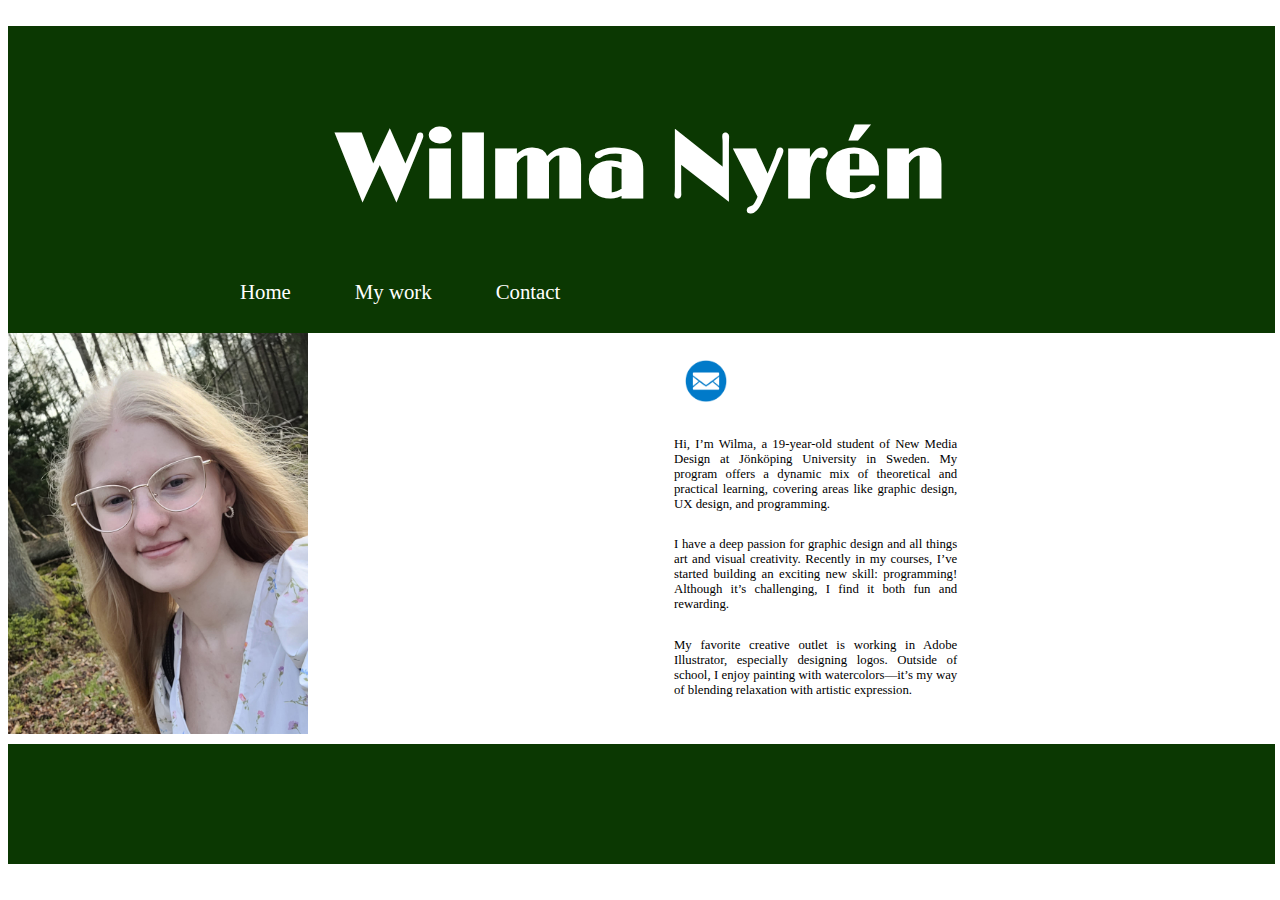
==== index.html @ ddd8be82 "trying things:((" ====
<!DOCTYPE html>
<html lang="en">

<head>
    <meta charset="UTF-8">
    <meta name="viewport" content="width=device-width, initial-scale=1.0">
    <title>Portfolio</title>
    <link rel="stylesheet" href="css/main.css">

</head>

<body>
    <!-- heder and me-->
    <!-- links in lists https://teamtreehouse.com/community/turn-each-list-item-into-a-link-the-first-item-should-link-to-cakeshtml-the-second-to-pieshtml-and-the-third-to-cand-->
    <header>
        <h1>Wilma Nyrén</h1>
        <nav>
            <ul>
                <li><a href="index.html">Home</a></li>
                <li> <a href="work.html">My work</a></li>

                <li><a href="contakt.html">Contact</a></li>
            </ul>
        </nav>
    </header>

    <!-- introduction-->
    <introduction>
        <!-- side by side placement https://codedamn.com/news/frontend/how-to-put-image-and-text-side-by-side-in-html-->
        <div class="container">
            <img src="images2/me2.jpeg" alt="picture of me" width="300vw" class="pic">

            <text>

                <nav> <!--link to other page-->
                    <a href="contakt.html"><img src="images2/mail.png" alt="mail icon" width="50"></a>
                </nav>
                <p class="intro">Hi, I’m Wilma, a 19-year-old student of New Media Design at Jönköping
                    University in
                    Sweden.
                    My
                    program offers
                    a dynamic mix of theoretical and practical learning, covering areas like graphic design, UX design,
                    and
                    programming. </p>
                <p class="intro"> I have a deep passion for graphic design and all things art and visual creativity.
                    Recently in
                    my courses, I’ve started building an exciting new skill: programming! Although it’s challenging, I
                    find
                    it
                    both fun and rewarding. </p>
                <p class="intro">
                    My favorite creative outlet is working in Adobe Illustrator, especially designing logos. Outside of
                    school,
                    I enjoy painting with watercolors—it’s my way of blending relaxation with artistic expression.
                </p>
            </text>
        </div>
    </introduction>

    <footer></footer>
</body>

</html>
---- css/main.css ----
@font-face {
        font-family: 'limelight';
        src: url(../limelight/limelight-regular.ttf);

}
body{
    min-height: 700px;
}

header{
    width: 85vw;
    height: 10vw;
    background-color: rgb(11, 56, 2);
    padding: 7vw;
    margin-top: 2vw;
}

h1{ 
    font-family: 'limelight',serif;
    color:white;
    font-size: 7vw; /*rem??*/
    margin-bottom: 1%;
    margin-top: 0%;
    text-align: center;
}
h2{
    font-size: 2rem;
    color:rgb(11, 56, 2);
    text-align: center;
    padding: auto;
}

/*paragraf text*/
.intro{   
    font-size: 1vw;
    text-align: justify; 
    margin-left: 5%;
    margin-right: 50%;
    margin-top: 2vw;
}

/*side by side placement https://codedamn.com/news/frontend/how-to-put-image-and-text-side-by-side-in-html*/
.container{
    display: grid;
    align-items:center;
    grid-template-columns: 1fr 1fr ;
    column-gap: 5px;
}

nav{
    margin-left: 3vw;
}

#pic{
    margin-left: 25vw;
    margin-bottom: 10vw;
    margin-top: 7vw;
}

footer{
    width: 99vw;
    height: 100px;
    padding-top: 20px;
    margin-top: 10px;
    background-color: rgb(11, 56, 2);
}

form{
    text-align: center; 
}

/*smal but anojing problem, https://chatgpt.com/share/678bb815-4b10-8002-b4ad-20611ed87023*/
#message{
    width: 25vw;
    height: 15vw;
    padding: 10px;
    box-sizing: border-box;
    /*
    vertical-align: top;
    did not work for now :((
    */
}
#submit {
    margin-bottom: 0px;
}
ul{
    list-style: none;
    display: flex;
}
li{
    margin-left: 5vw;
    margin-top: 1vw;
    margin-top: 3vw;
}

/*smal help from chatgpt, to make the links not be blue and so on = https://chatgpt.com/share/6790a395-5998-8002-89e2-93e1a54c81dc*/
a{
    text-decoration: none;
    color: white;
    font-size: 1.3rem;
    
}
/*work page layout*/
main{
    display: grid;
    grid-template-columns: repeat(5, 1fr);
    column-gap: 10px;
    grid-template-areas: 
    ". w1 w2 w3 ."
    ;
}

section{
    width: 100px;
    height: 100px;
    color: blueviolet;
}
#w1{
    grid-area: w1;
   
    color: blueviolet;
}
#w2{
    grid-area: w2;
    
    color: blueviolet;
}
#w3{
    grid-area: w3;
    
    color: blueviolet;
}
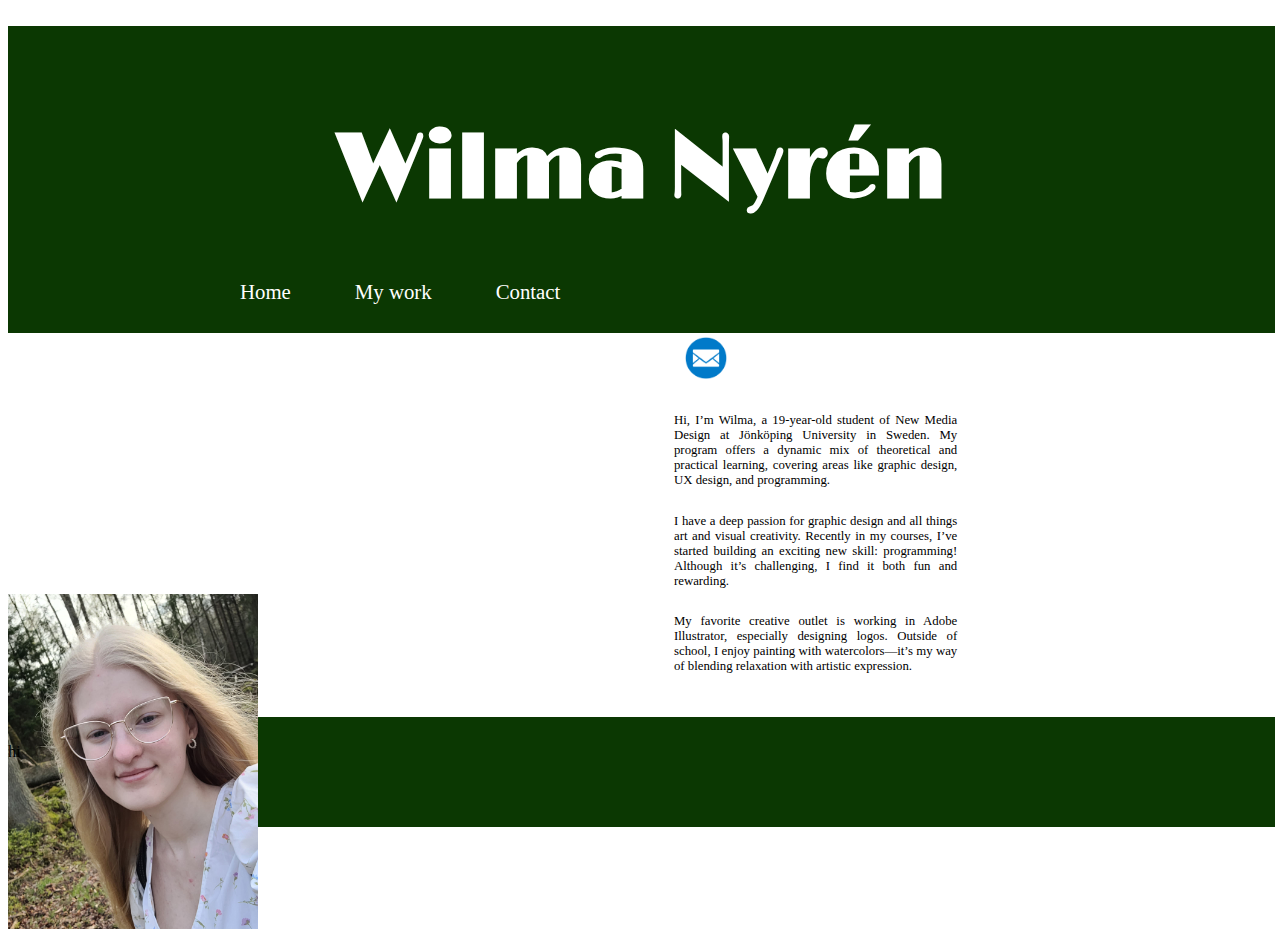
==== commit 09a4ee78: "aaaaaaaaaaa" ====
--- a/index.html
+++ b/index.html
@@ -28,7 +28,10 @@
     <introduction>
         <!-- side by side placement https://codedamn.com/news/frontend/how-to-put-image-and-text-side-by-side-in-html-->
         <div class="container">
-            <img src="images2/me2.jpeg" alt="picture of me" width="300vw" class="pic">
+            <section class="pic">
+                <img src="images2/me2.jpeg" alt="picture of me" width="250vw" class="pic">
+
+            </section>
 
             <text>
 
@@ -36,29 +39,27 @@
                     <a href="contakt.html"><img src="images2/mail.png" alt="mail icon" width="50"></a>
                 </nav>
                 <p class="intro">Hi, I’m Wilma, a 19-year-old student of New Media Design at Jönköping
-                    University in
-                    Sweden.
-                    My
-                    program offers
-                    a dynamic mix of theoretical and practical learning, covering areas like graphic design, UX design,
-                    and
-                    programming. </p>
+                    University in Sweden.
+                    My program offers a dynamic mix of theoretical and practical learning, covering areas like graphic
+                    design, UX design,
+                    and programming.
+                </p>
                 <p class="intro"> I have a deep passion for graphic design and all things art and visual creativity.
-                    Recently in
-                    my courses, I’ve started building an exciting new skill: programming! Although it’s challenging, I
-                    find
-                    it
-                    both fun and rewarding. </p>
+                    Recently in my courses, I’ve started building an exciting new skill: programming! Although it’s
+                    challenging, I
+                    find it both fun and rewarding. </p>
                 <p class="intro">
                     My favorite creative outlet is working in Adobe Illustrator, especially designing logos. Outside of
-                    school,
-                    I enjoy painting with watercolors—it’s my way of blending relaxation with artistic expression.
+                    school, I enjoy painting with watercolors—it’s my way of blending relaxation with artistic
+                    expression.
                 </p>
             </text>
         </div>
     </introduction>
 
-    <footer></footer>
+    <footer>
+        <p>hi</p>
+    </footer>
 </body>
 
 </html>--- a/css/main.css
+++ b/css/main.css
@@ -44,24 +44,24 @@
     display: grid;
     align-items:center;
     grid-template-columns: 1fr 1fr ;
+    grid-template-rows: 1fr;
     column-gap: 5px;
 }
 
 nav{
     margin-left: 3vw;
 }
-
-#pic{
-    margin-left: 25vw;
-    margin-bottom: 10vw;
+.pic{
     margin-top: 7vw;
 }
+
+
 
 footer{
     width: 99vw;
     height: 100px;
-    padding-top: 20px;
-    margin-top: 10px;
+    padding-top: 10px;
+    margin-top: 30px;
     background-color: rgb(11, 56, 2);
 }
 
@@ -123,10 +123,9 @@
 #w2{
     grid-area: w2;
     
-    color: blueviolet;
+    color: rgb(43, 134, 226);
 }
 #w3{
     grid-area: w3;
-    
-    color: blueviolet;
+    color: rgb(137, 226, 43);
 }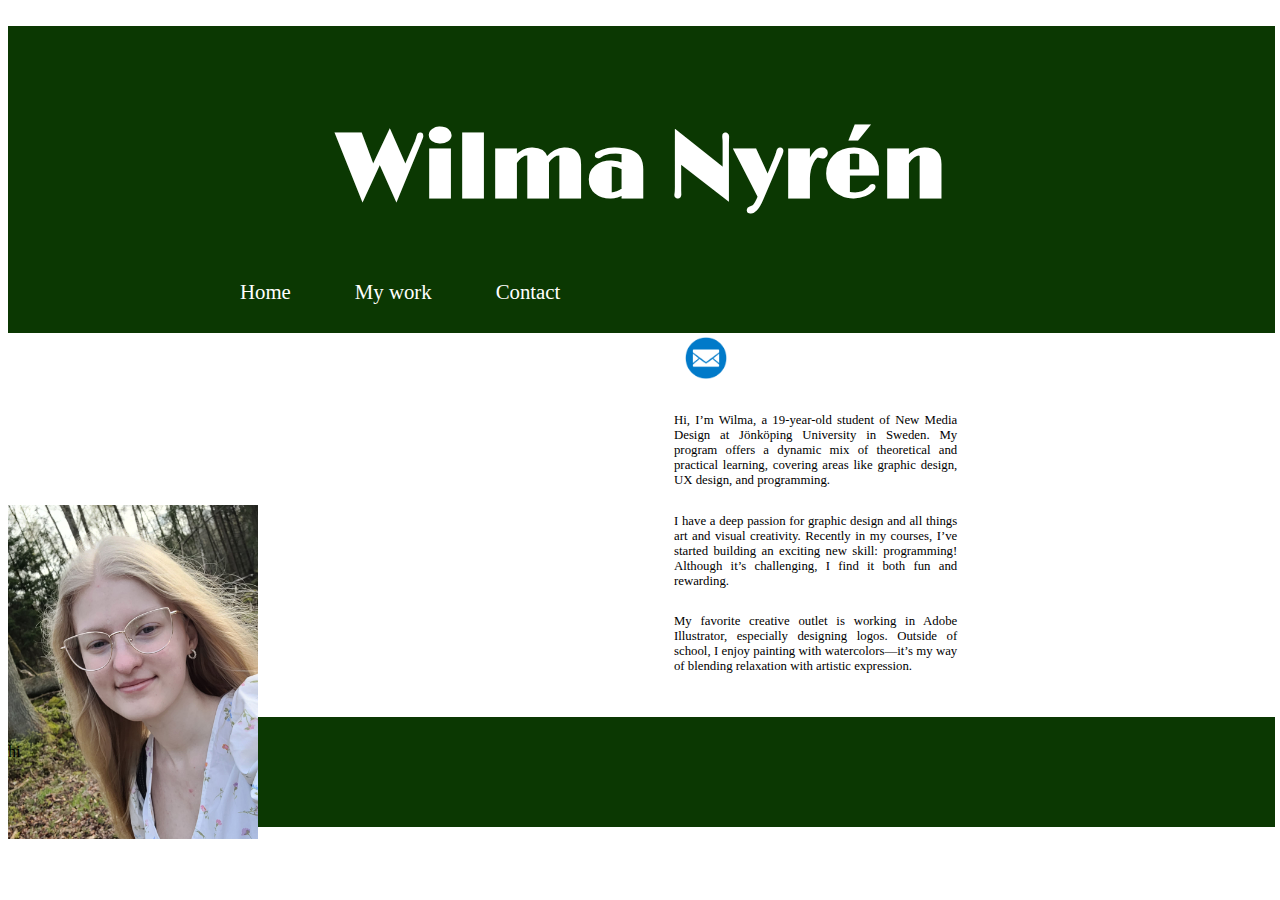
==== commit e414bc89: "aa" ====
--- a/index.html
+++ b/index.html
@@ -29,7 +29,7 @@
         <!-- side by side placement https://codedamn.com/news/frontend/how-to-put-image-and-text-side-by-side-in-html-->
         <div class="container">
             <section class="pic">
-                <img src="images2/me2.jpeg" alt="picture of me" width="250vw" class="pic">
+                <img src="images2/me2.jpeg" alt="picture of me" width="250vw">
 
             </section>
 
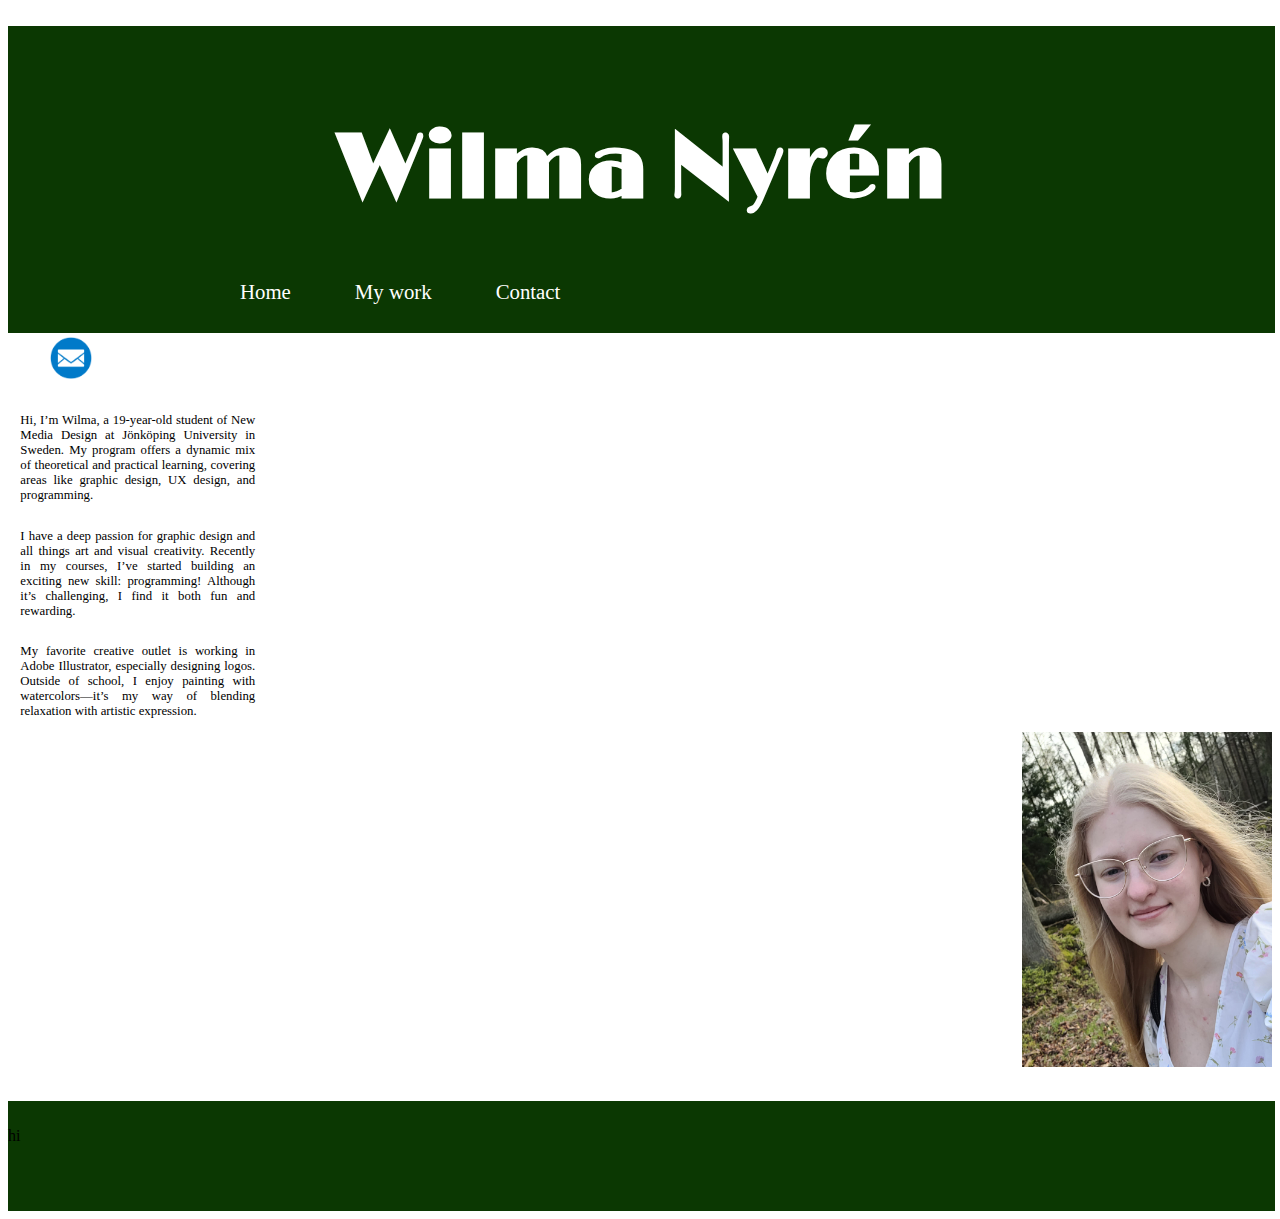
==== commit 39d1490d: "fix i think" ====
--- a/index.html
+++ b/index.html
@@ -18,7 +18,6 @@
             <ul>
                 <li><a href="index.html">Home</a></li>
                 <li> <a href="work.html">My work</a></li>
-
                 <li><a href="contakt.html">Contact</a></li>
             </ul>
         </nav>
@@ -28,9 +27,9 @@
     <introduction>
         <!-- side by side placement https://codedamn.com/news/frontend/how-to-put-image-and-text-side-by-side-in-html-->
         <div class="container">
+
             <section class="pic">
-                <img src="images2/me2.jpeg" alt="picture of me" width="250vw">
-
+                <img src="images2/me2.jpeg" alt="picture of me" width="250px">
             </section>
 
             <text>
--- a/css/main.css
+++ b/css/main.css
@@ -30,32 +30,32 @@
     padding: auto;
 }
 
-/*paragraf text*/
-.intro{   
-    font-size: 1vw;
-    text-align: justify; 
-    margin-left: 5%;
-    margin-right: 50%;
-    margin-top: 2vw;
-}
 
 /*side by side placement https://codedamn.com/news/frontend/how-to-put-image-and-text-side-by-side-in-html*/
 .container{
     display: grid;
     align-items:center;
-    grid-template-columns: 1fr 1fr ;
-    grid-template-rows: 1fr;
+    grid-template-columns: 1fr 1fr 1fr 1fr;
     column-gap: 5px;
+    grid-template-areas: "header header header";
+}
+.pic{
+    margin-right: 30%;
+    grid-area: image;
+}
+
+/*paragraf text*/
+.intro{   
+    grid-area: text;
+    font-size: 1vw;
+    text-align: justify; 
+    margin-left: 5%;
+    margin-top: 2vw;
 }
 
 nav{
     margin-left: 3vw;
 }
-.pic{
-    margin-top: 7vw;
-}
-
-
 
 footer{
     width: 99vw;
@@ -110,11 +110,6 @@
     ;
 }
 
-section{
-    width: 100px;
-    height: 100px;
-    color: blueviolet;
-}
 #w1{
     grid-area: w1;
    
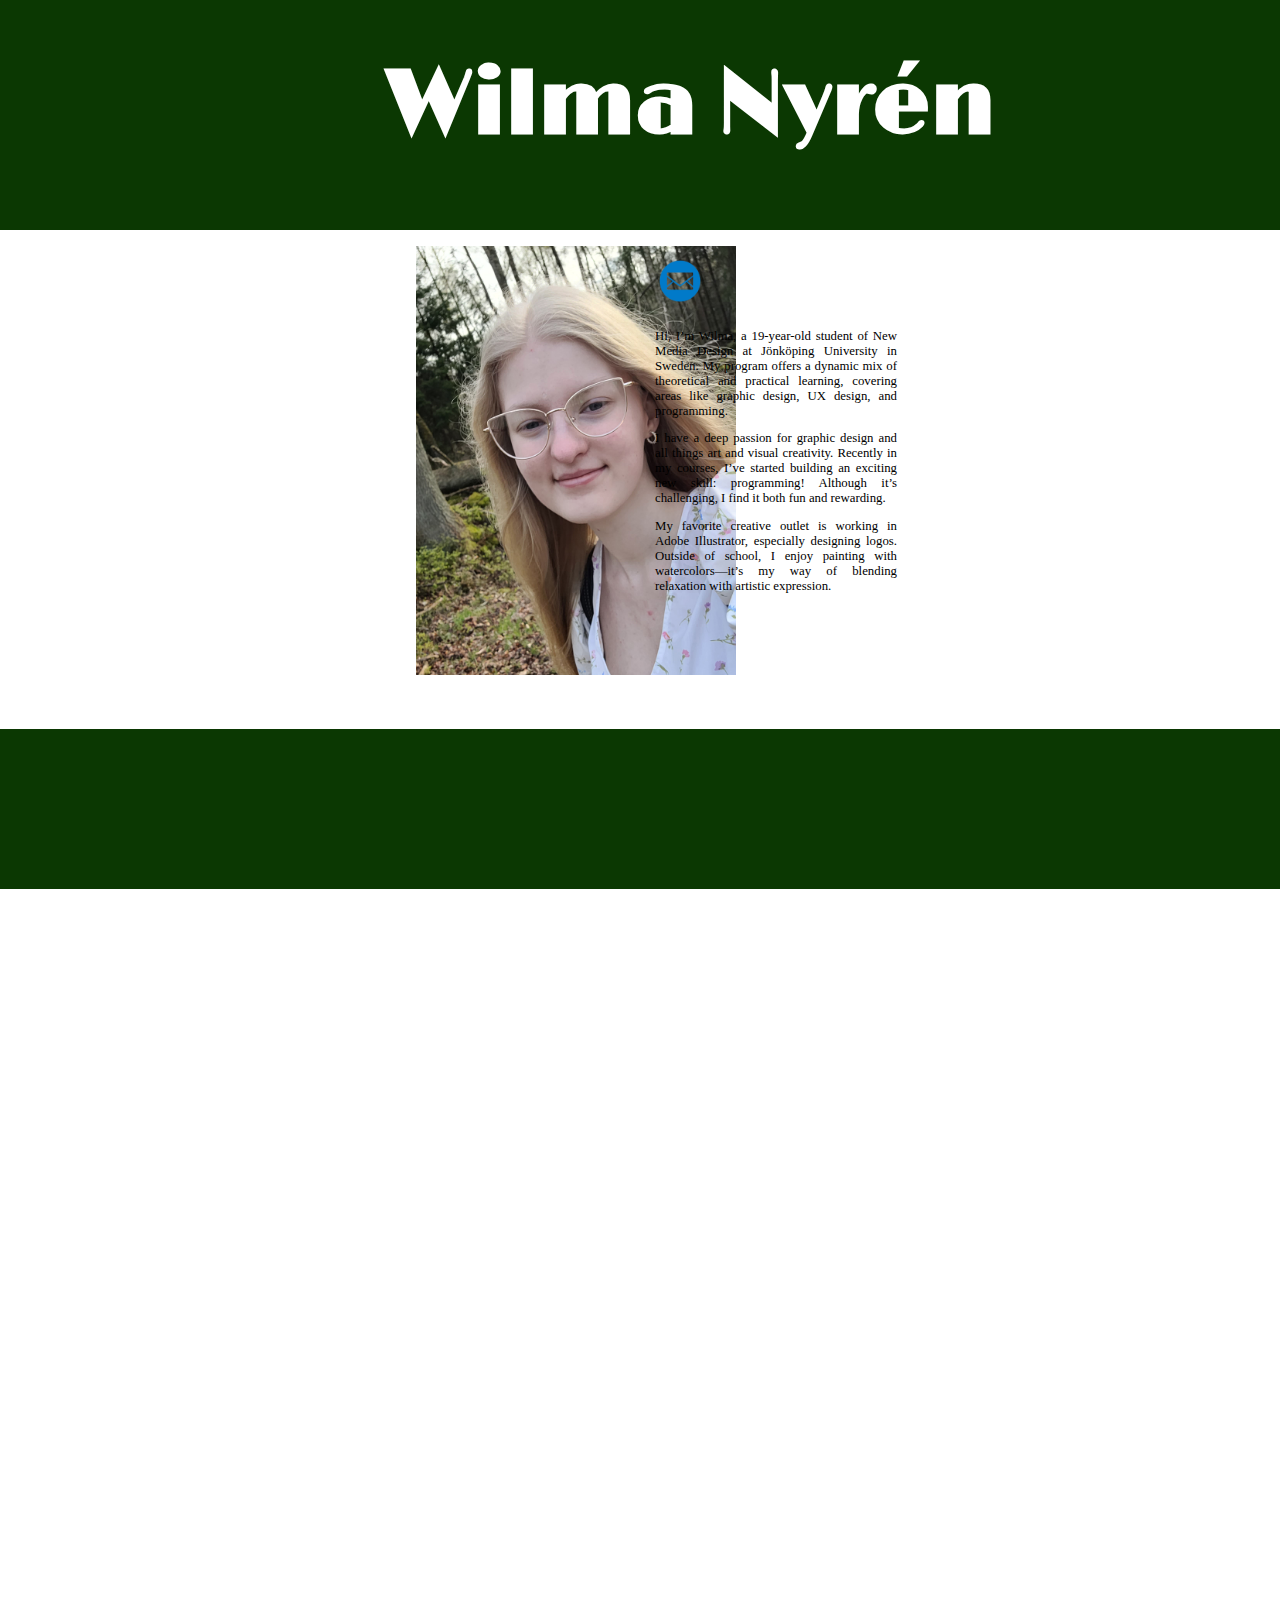
==== commit 89e904da: "loads of things, work page ect" ====
--- a/index.html
+++ b/index.html
@@ -24,40 +24,40 @@
     </header>
 
     <!-- introduction-->
-    <introduction>
+    <main>
         <!-- side by side placement https://codedamn.com/news/frontend/how-to-put-image-and-text-side-by-side-in-html-->
         <div class="container">
 
             <section class="pic">
-                <img src="images2/me2.jpeg" alt="picture of me" width="250px">
+                <img src="images2/me2.jpeg" alt="picture of me" width="320px">
             </section>
 
-            <text>
+            <div class="intro">
 
-                <nav> <!--link to other page-->
-                    <a href="contakt.html"><img src="images2/mail.png" alt="mail icon" width="50"></a>
+                <nav id="mail"> <!--link to other page-->
+                    <a href="contakt.html"><img src="images2/mail.png" alt="mail icon" width="50px"></a>
                 </nav>
-                <p class="intro">Hi, I’m Wilma, a 19-year-old student of New Media Design at Jönköping
+                <p>Hi, I’m Wilma, a 19-year-old student of New Media Design at Jönköping
                     University in Sweden.
                     My program offers a dynamic mix of theoretical and practical learning, covering areas like graphic
                     design, UX design,
                     and programming.
                 </p>
-                <p class="intro"> I have a deep passion for graphic design and all things art and visual creativity.
+                <p> I have a deep passion for graphic design and all things art and visual creativity.
                     Recently in my courses, I’ve started building an exciting new skill: programming! Although it’s
                     challenging, I
                     find it both fun and rewarding. </p>
-                <p class="intro">
+                <p>
                     My favorite creative outlet is working in Adobe Illustrator, especially designing logos. Outside of
                     school, I enjoy painting with watercolors—it’s my way of blending relaxation with artistic
                     expression.
                 </p>
-            </text>
+            </div>
         </div>
-    </introduction>
+    </main>
 
     <footer>
-        <p>hi</p>
+
     </footer>
 </body>
 
--- a/css/main.css
+++ b/css/main.css
@@ -4,15 +4,43 @@
 
 }
 body{
-    min-height: 700px;
+    min-height: 1800px;
+    height: 100%;
+    margin: 0%;
+
 }
 
 header{
-    width: 85vw;
+    width: 100%;
     height: 10vw;
     background-color: rgb(11, 56, 2);
-    padding: 7vw;
-    margin-top: 2vw;
+    padding: 4vw;
+}
+nav{
+    font-size: 2.5rem;
+}
+ul{
+    list-style: none;
+    display: flex;
+}
+li{
+    margin-left: 5vw;
+    margin-top: 10px;
+}
+
+/*smal help from chatgpt, to make the links not be blue and so on = https://chatgpt.com/share/6790a395-5998-8002-89e2-93e1a54c81dc*/
+a{
+    text-decoration: none;
+    color: white;
+    font-size: 1.3rem;
+}
+
+footer{
+    width: 100%;
+    height: 150px;
+    padding-top: 10px;
+    margin-top: 50px;
+    background-color: rgb(11, 56, 2);
 }
 
 h1{ 
@@ -34,35 +62,26 @@
 /*side by side placement https://codedamn.com/news/frontend/how-to-put-image-and-text-side-by-side-in-html*/
 .container{
     display: grid;
-    align-items:center;
     grid-template-columns: 1fr 1fr 1fr 1fr;
     column-gap: 5px;
-    grid-template-areas: "header header header";
+    grid-template-areas: 
+    ". image textbox .";
 }
 .pic{
-    margin-right: 30%;
+     margin-left: 30%;
+    margin-top: 5%;
     grid-area: image;
+    /*width in index, thats were it only workes idk why*/
 }
 
 /*paragraf text*/
 .intro{   
-    grid-area: text;
+    grid-area: textbox;
     font-size: 1vw;
     text-align: justify; 
-    margin-left: 5%;
+    margin-right: 20%;
+    margin-left: 10px;
     margin-top: 2vw;
-}
-
-nav{
-    margin-left: 3vw;
-}
-
-footer{
-    width: 99vw;
-    height: 100px;
-    padding-top: 10px;
-    margin-top: 30px;
-    background-color: rgb(11, 56, 2);
 }
 
 form{
@@ -83,44 +102,3 @@
 #submit {
     margin-bottom: 0px;
 }
-ul{
-    list-style: none;
-    display: flex;
-}
-li{
-    margin-left: 5vw;
-    margin-top: 1vw;
-    margin-top: 3vw;
-}
-
-/*smal help from chatgpt, to make the links not be blue and so on = https://chatgpt.com/share/6790a395-5998-8002-89e2-93e1a54c81dc*/
-a{
-    text-decoration: none;
-    color: white;
-    font-size: 1.3rem;
-    
-}
-/*work page layout*/
-main{
-    display: grid;
-    grid-template-columns: repeat(5, 1fr);
-    column-gap: 10px;
-    grid-template-areas: 
-    ". w1 w2 w3 ."
-    ;
-}
-
-#w1{
-    grid-area: w1;
-   
-    color: blueviolet;
-}
-#w2{
-    grid-area: w2;
-    
-    color: rgb(43, 134, 226);
-}
-#w3{
-    grid-area: w3;
-    color: rgb(137, 226, 43);
-}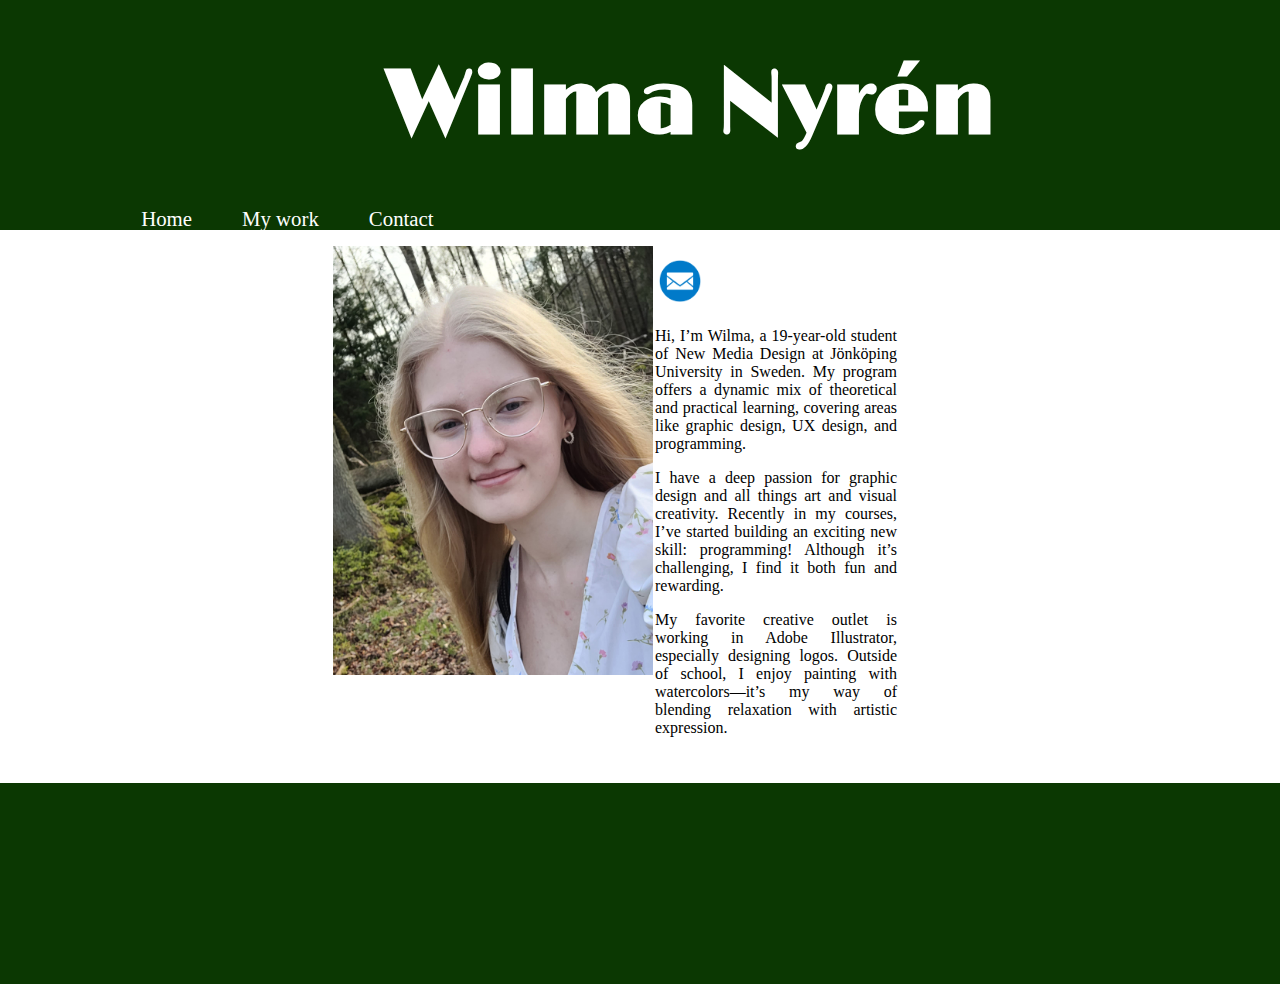
==== commit 45edc3dd: "a lot" ====
--- a/index.html
+++ b/index.html
@@ -57,7 +57,6 @@
     </main>
 
     <footer>
-
     </footer>
 </body>
 
--- a/css/main.css
+++ b/css/main.css
@@ -4,8 +4,8 @@
 
 }
 body{
-    min-height: 1800px;
-    height: 100%;
+    min-height: 100vh;
+    max-width: 100vw;
     margin: 0%;
 
 }
@@ -15,17 +15,20 @@
     height: 10vw;
     background-color: rgb(11, 56, 2);
     padding: 4vw;
+    padding-right: 0%;
+    
 }
 nav{
-    font-size: 2.5rem;
+    font-size: 1rem;
+
 }
 ul{
     list-style: none;
     display: flex;
 }
 li{
-    margin-left: 5vw;
-    margin-top: 10px;
+    margin-left: 50px;
+    margin-top: 30px;
 }
 
 /*smal help from chatgpt, to make the links not be blue and so on = https://chatgpt.com/share/6790a395-5998-8002-89e2-93e1a54c81dc*/
@@ -36,11 +39,12 @@
 }
 
 footer{
-    width: 100%;
-    height: 150px;
-    padding-top: 10px;
-    margin-top: 50px;
-    background-color: rgb(11, 56, 2);
+width: 100vw;
+height: 150px;
+padding-top: 4vw;
+padding-right: 3%;
+margin-top: 30px;
+background-color: rgb(11, 56, 2);
 }
 
 h1{ 
@@ -68,16 +72,18 @@
     ". image textbox .";
 }
 .pic{
-     margin-left: 30%;
     margin-top: 5%;
     grid-area: image;
+    max-width: 100%;
+    margin-left: 4%;
+    
     /*width in index, thats were it only workes idk why*/
 }
 
 /*paragraf text*/
 .intro{   
     grid-area: textbox;
-    font-size: 1vw;
+    font-size: 1rem;
     text-align: justify; 
     margin-right: 20%;
     margin-left: 10px;
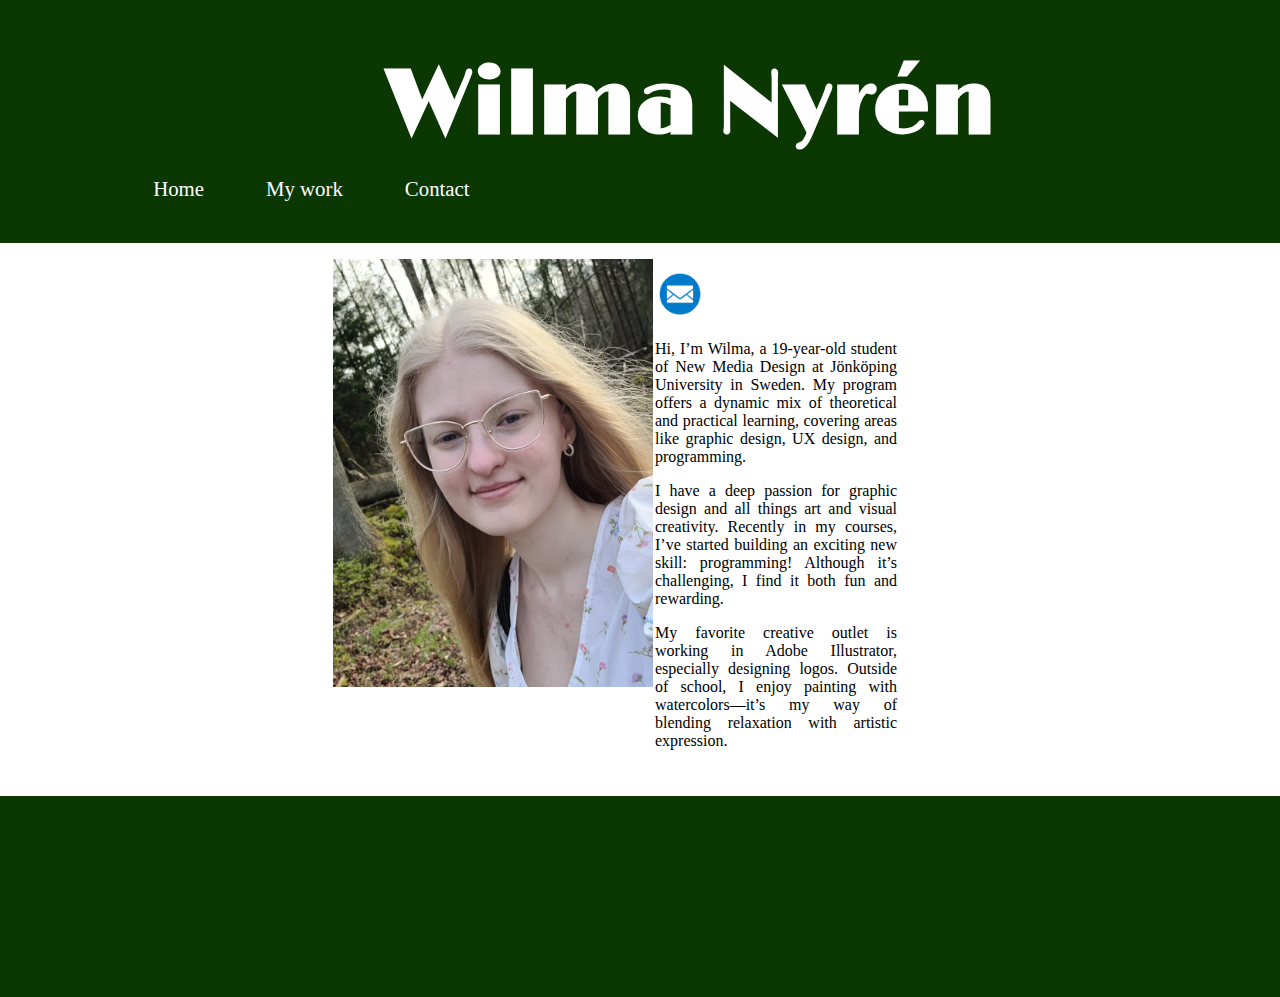
==== commit ecec9e85: "removing empty lines" ====
--- a/index.html
+++ b/index.html
@@ -6,7 +6,6 @@
     <meta name="viewport" content="width=device-width, initial-scale=1.0">
     <title>Portfolio</title>
     <link rel="stylesheet" href="css/main.css">
-
 </head>
 
 <body>
@@ -55,7 +54,6 @@
             </div>
         </div>
     </main>
-
     <footer>
     </footer>
 </body>
--- a/css/main.css
+++ b/css/main.css
@@ -12,7 +12,7 @@
 
 header{
     width: 100%;
-    height: 10vw;
+    height: 11vw;
     background-color: rgb(11, 56, 2);
     padding: 4vw;
     padding-right: 0%;
@@ -20,15 +20,14 @@
 }
 nav{
     font-size: 1rem;
-
 }
 ul{
     list-style: none;
     display: flex;
 }
 li{
-    margin-left: 50px;
-    margin-top: 30px;
+    margin-left: 5%;
+    margin-top: 0%;
 }
 
 /*smal help from chatgpt, to make the links not be blue and so on = https://chatgpt.com/share/6790a395-5998-8002-89e2-93e1a54c81dc*/
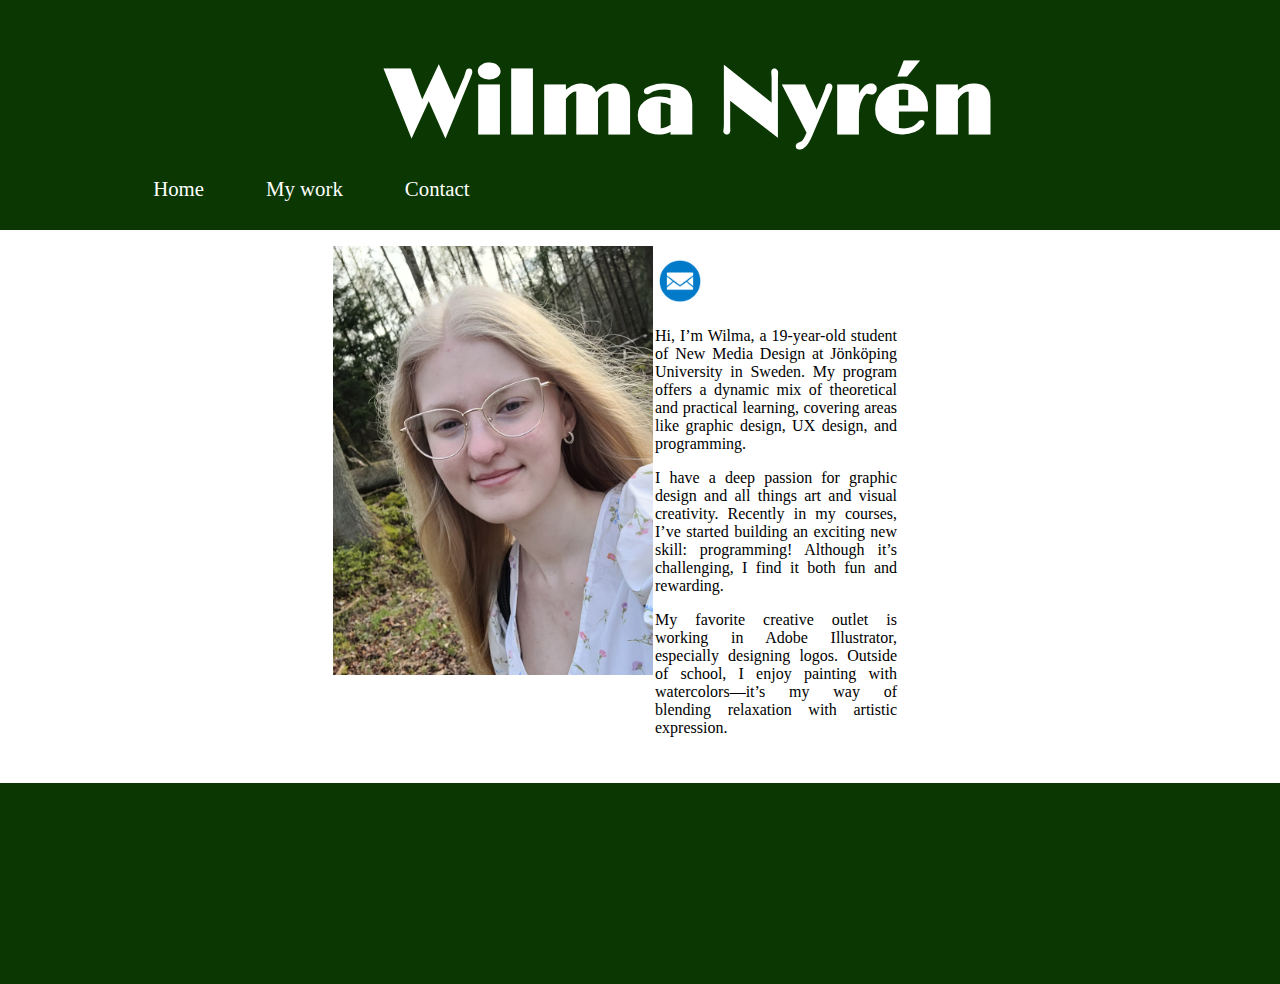
==== commit 8999b6d5: "done with asignment" ====
--- a/index.html
+++ b/index.html
@@ -17,7 +17,7 @@
             <ul>
                 <li><a href="index.html">Home</a></li>
                 <li> <a href="work.html">My work</a></li>
-                <li><a href="contakt.html">Contact</a></li>
+                <li><a href="contact.html">Contact</a></li>
             </ul>
         </nav>
     </header>
--- a/css/main.css
+++ b/css/main.css
@@ -1,109 +1,121 @@
 @font-face {
-        font-family: 'limelight';
-        src: url(../limelight/limelight-regular.ttf);
+    font-family: 'limelight';
+    src: url(../limelight/limelight-regular.ttf);
 
 }
-body{
+
+body {
     min-height: 100vh;
     max-width: 100vw;
     margin: 0%;
 
 }
 
-header{
+header {
     width: 100%;
-    height: 11vw;
+    height: 10vw;
     background-color: rgb(11, 56, 2);
     padding: 4vw;
     padding-right: 0%;
-    
+
 }
-nav{
+
+nav {
     font-size: 1rem;
 }
-ul{
+
+ul {
     list-style: none;
     display: flex;
 }
-li{
+
+li {
     margin-left: 5%;
     margin-top: 0%;
 }
 
 /*smal help from chatgpt, to make the links not be blue and so on = https://chatgpt.com/share/6790a395-5998-8002-89e2-93e1a54c81dc*/
-a{
+a {
     text-decoration: none;
     color: white;
     font-size: 1.3rem;
 }
 
-footer{
-width: 100vw;
-height: 150px;
-padding-top: 4vw;
-padding-right: 3%;
-margin-top: 30px;
-background-color: rgb(11, 56, 2);
+footer {
+    width: 100vw;
+    height: 150px;
+    padding-top: 4vw;
+    padding-right: 3%;
+    margin-top: 30px;
+    background-color: rgb(11, 56, 2);
 }
 
-h1{ 
-    font-family: 'limelight',serif;
-    color:white;
-    font-size: 7vw; /*rem??*/
+h1 {
+    font-family: 'limelight', serif;
+    color: white;
+    font-size: 7vw;
+    /*rem??*/
     margin-bottom: 1%;
     margin-top: 0%;
     text-align: center;
 }
-h2{
+
+h2 {
     font-size: 2rem;
-    color:rgb(11, 56, 2);
+    color: rgb(11, 56, 2);
     text-align: center;
     padding: auto;
 }
 
 
 /*side by side placement https://codedamn.com/news/frontend/how-to-put-image-and-text-side-by-side-in-html*/
-.container{
+.container {
     display: grid;
     grid-template-columns: 1fr 1fr 1fr 1fr;
     column-gap: 5px;
-    grid-template-areas: 
-    ". image textbox .";
+    grid-template-areas:
+        ". image textbox .";
 }
-.pic{
+
+.pic {
     margin-top: 5%;
     grid-area: image;
     max-width: 100%;
     margin-left: 4%;
-    
+
     /*width in index, thats were it only workes idk why*/
 }
 
 /*paragraf text*/
-.intro{   
+.intro {
     grid-area: textbox;
     font-size: 1rem;
-    text-align: justify; 
+    text-align: justify;
     margin-right: 20%;
     margin-left: 10px;
     margin-top: 2vw;
 }
 
-form{
-    text-align: center; 
+form {
+    text-align: center;
 }
 
 /*smal but anojing problem, https://chatgpt.com/share/678bb815-4b10-8002-b4ad-20611ed87023*/
-#message{
-    width: 25vw;
-    height: 15vw;
+#message {
+    width: 20vw;
+    height: 10vw;
     padding: 10px;
-    box-sizing: border-box;
-    /*
-    vertical-align: top;
-    did not work for now :((
-    */
+
 }
-#submit {
-    margin-bottom: 0px;
+
+#contact-display {
+    margin-left: 30%;
+    margin-right: 30%;
+
 }
+
+@media screen and (max-width:745px) {
+    header {
+        height: 15vw;
+    }
+}